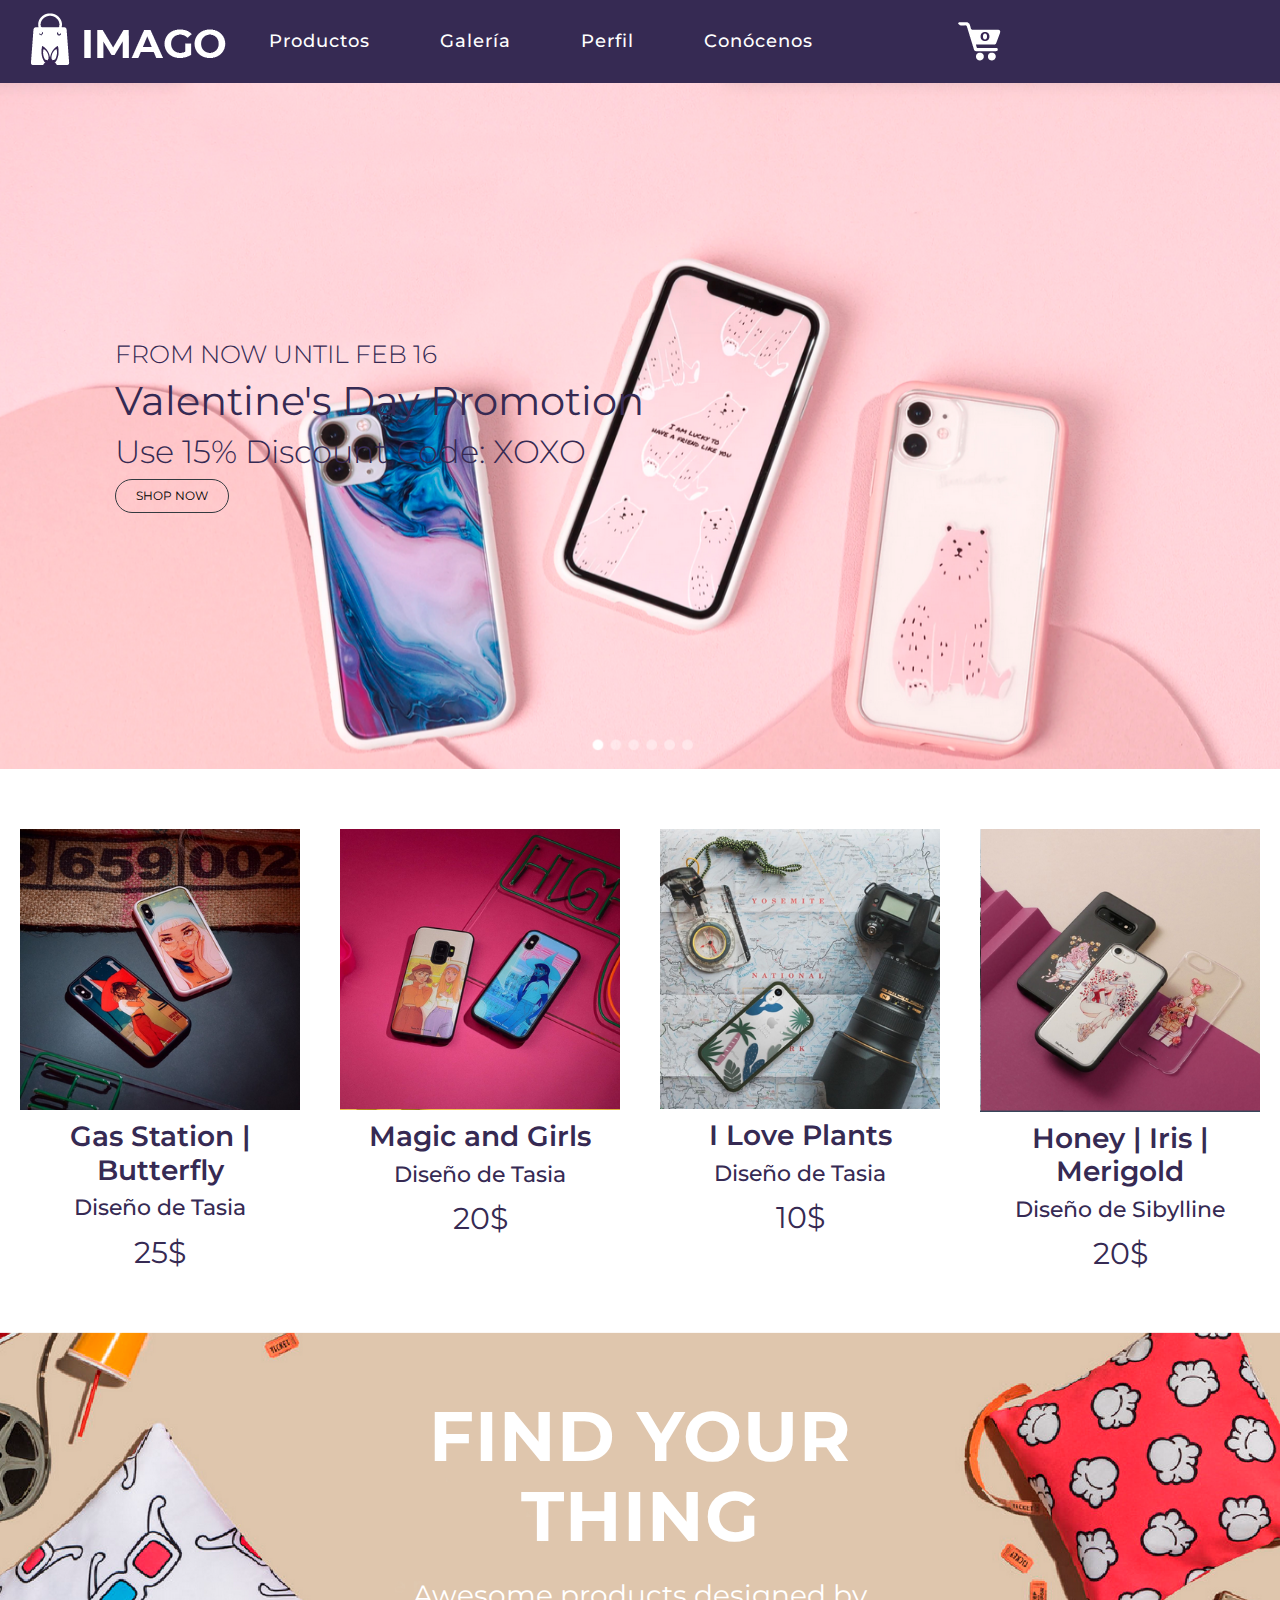
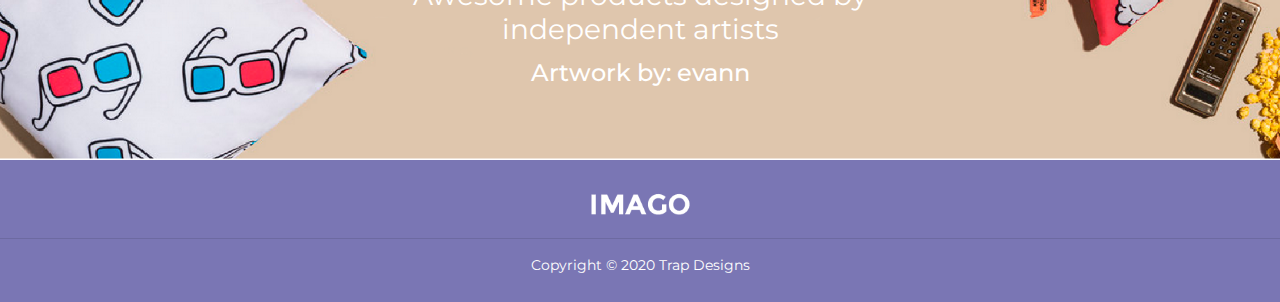
==== index.html @ 2f6c3d9c "Add files via upload" ====
<!doctype html>
<html>
<head>
<meta charset="utf-8">
<meta name="viewport" content="width=device-width, initial-scale=1.0">
<title>Imago</title>
<link href="css/bootstrap.min.css" rel="stylesheet">
<link href="css/bootstrap-custom.css" rel="stylesheet">
<link href="css/style.css" rel="stylesheet">
</head>

<body>
	
	<header>
        <div class="container">
			<nav class="navbar navbar-expand-lg navbar-light bg-light">
				<a class="navbar-brand" href="index.html"><img src="img/logoimago-100.png" class="logo" alt="logo-imago"></a>
				<button class="navbar-toggler" type="button" data-toggle="collapse" data-target="#navbarSupportedContent" aria-controls="navbarSupportedContent" aria-expanded="false" aria-label="Toggle navigation">
				<span class="navbar-toggler-icon"></span>
				</button>
				<div class="collapse navbar-collapse" id="navbarSupportedContent">
					<ul class="navbar-nav ml-auto">
					  <li class="nav-item">
						<a class="nav-link" href="imagoproducts.html">
							Productos
						</a>
					  </li>
					  <li class="nav-item dropdown">
						<a class="nav-link" href="#">
						  Galería
						</a>
					  </li>
						<li class="nav-item">
						<a class="nav-link" href="#">Perfil</a>
					  </li>
					  <li class="nav-item">
						<a class="nav-link" href="#">Conócenos</a>
					  </li>
						<li class="nav-item">
						<a href="#"><img src= "img/carrito_png-8.png" class="img-fluid carrito" alt="logo-carrito"></a>
					  </li>
					</ul>
				</div>
			</nav>
		</div>
    </header>
	
	<section id="hero">
        <div class="container-fluid">
		<div class="container0">
			<h3>From now until feb 16</h3>
			<h1>Valentine's Day Promotion</h1>
			<h2>Use 15% Discount Code: XOXO</h2>
			<a class="btn btn-dark">Shop Now</a>
            </div>
		</div>
	</section>
	
	<section id="columnas">
        <div class="container-fluid">
            <div class="row">
                
                <article class="col-md-3 col-sm-12 col-xs-12">
					<a href="../imago_ofi/imagoproducts.html"><img src="img/gas_station.png" class="img-fluid " alt="img1">
					<h3>Gas Station | Butterfly</h3>
					<h4>Diseño de Tasia</h4>
                    <p>25$</p></a>
                </article>
                
                 <article class="col-md-3 col-sm-12 col-xs-12">
					 <a href="../imago_ofi/imagoproducts.html" ><img src="img/magic_and_girls.png" class="img-fluid" alt="img2">
					 <h3>Magic and Girls</h3>
					 <h4>Diseño de Tasia</h4>
					 <p>20$</p></a>
                </article>
				
                 <article class="col-md-3 col-sm-12 col-xs-12">
					 <a href="../imago_ofi/imagoproducts.html"><img src="img/i_love_plants.png" class="img-fluid" alt="img3">
					 <h3>I Love Plants</h3>
					 <h4>Diseño de Tasia</h4>
					 <p>10$</p></a>
                </article>
				
				 <article class="col-md-3 col-sm-12 col-xs-12">
					 <a href="../imago_ofi/imagoproducts.html"><img src="img/honey.png" class="img-fluid" alt="img4">
					 <h3>Honey | Iris | Merigold</h3>
					 <h4>Diseño de Sibylline</h4>
					 <p>20$</p></a>
                </article>
				
            </div>
        </div>
    </section>
	
	<section id="hero2">
		<div class="container3">
			<h1>FIND YOUR <br> THING</h1>
			<h3>Awesome products designed by <br> independent artists</h3>
			<h4>Artwork by: <span>evann</span></h4>
		</div>
	</section>
	
	<footer>
		<div class="container2">
            <img src="img/logo_tipo.png" alt="logotipo">
			<hr>
			<p>Copyright © 2020 Trap Designs</p>
        </div>
	</footer>
	
</body>
	
</html>
---- css/style.css ----
/*Código de Christian(index)*/
@import url('https://fonts.googleapis.com/css2?family=Montserrat:wght@100;200;300;400;500;700;800;900&display=swap');

body{
    font-family: "Montserrat";
    font-size: 14px;
    color: #000;
}
#hero {
	background-image: url("../img/banner1.png");
	background-repeat: no-repeat;
	background-position: center;
	background-size: cover;
	color: #362a53;
	padding: 20% 200px 20% 100px;
}
#hero.container0{
	text-align: top;
	position:absolute; left:80px; top:170px;
}

.container0 h3 {
	font-weight: 300;
	text-transform: uppercase;
	font-size: 25px;
    color: #362a53;
}

.container0 h1 {
	font-weight: 400;
	
}

.container0 h2 {
	font-weight: 300;
	
}

#hero .btn-dark{
    background-color: transparent;
    color: #000;
    text-transform: uppercase;
    font-size: 12px;
    padding: 7px 20px;
    border-radius: 30px;
}

#hero .btn-dark:hover{
    background-color: #fff;    
}

#columnas article{
    padding: 60px 20px 40px;
    color: #000;
    text-align: center;
}

#columnas h3{
	font-size: 28px;
	padding: 10px 0px 0px 0px;
    color:#362a53;
    font-weight: 600;
}
#columnas a h3:hover{
	color: #3f88c5;
}

#columnas h4{
	font-size: 22px;
    color:#362a53;
}
#columnas a h4:hover{
	color: #3f88c5;
}

#columnas p{
	font-size: 30px;
    color:#362a53;
}
#columnas p:hover{
	color: #3f88c5;
}

#hero2 {
	background-image: url("../img/banner2.png");
	background-repeat: no-repeat;
	background-position: center;
	background-size: cover;
	color: #fff;
	max-height: 800px;
	padding-top: 5%;
	padding-bottom: 5%;
}

.container3 {
	text-align: center;
	position:relative;
}

.container3 h1{
	font-weight: 700;
	font-size: 70px;
	letter-spacing: 1px;
	line-height: 80px;
}

.container3 h3{
	font-weight: 400;
	padding-top: 15px;
	padding-bottom: 5px;	
}
a:hover{
    text-decoration: none;
    color: #3f88c5;
}

/*Código de Christian(index)*/



/*Código de Andrea(productos)*/

header{
	padding: 0px 350px 0px 0px;
	background-color: #362a53;
}
.carrito{
    margin-left: 100px;
    margin-top: 4px;
}
.titulos{
    color: #372554;
    font-weight: 600;
    text-align: center;
    padding: 55px;
}
.listaproductos{
    font-size: 17px;
    color: #372554;
    font-weight: 600;
}
.listitem a{
    color: #372554;
    padding: 4px 3px;
    text-decoration: none;
}
.listitem:hover{
    color: #fff;
    background-color: #44bba4;
    text-decoration: none;
}
.listitem:hover a{
    color: #fff;
}
.descripprod{
    color: #372554;
    font-weight: 500;
    text-align: center;
}
.descripprod h4{
    font-weight: 600;
    font-size: 18px;
}
.descripprod img{
    padding-bottom: 20px;
    max-width: 210px;
}
.descripprod p{
    padding-bottom: 60px;
}
.descripprod a:hover{
    color: #3f88c5;
    text-decoration: none;
}
.container2 img {
    width: 8%;
    height: auto;}

footer {
	text-align: center;
	padding: 30px 0px 10px;
	background-color: #7a76b4;
    color: #fff;
}

/*Código de Andrea(productos)*/
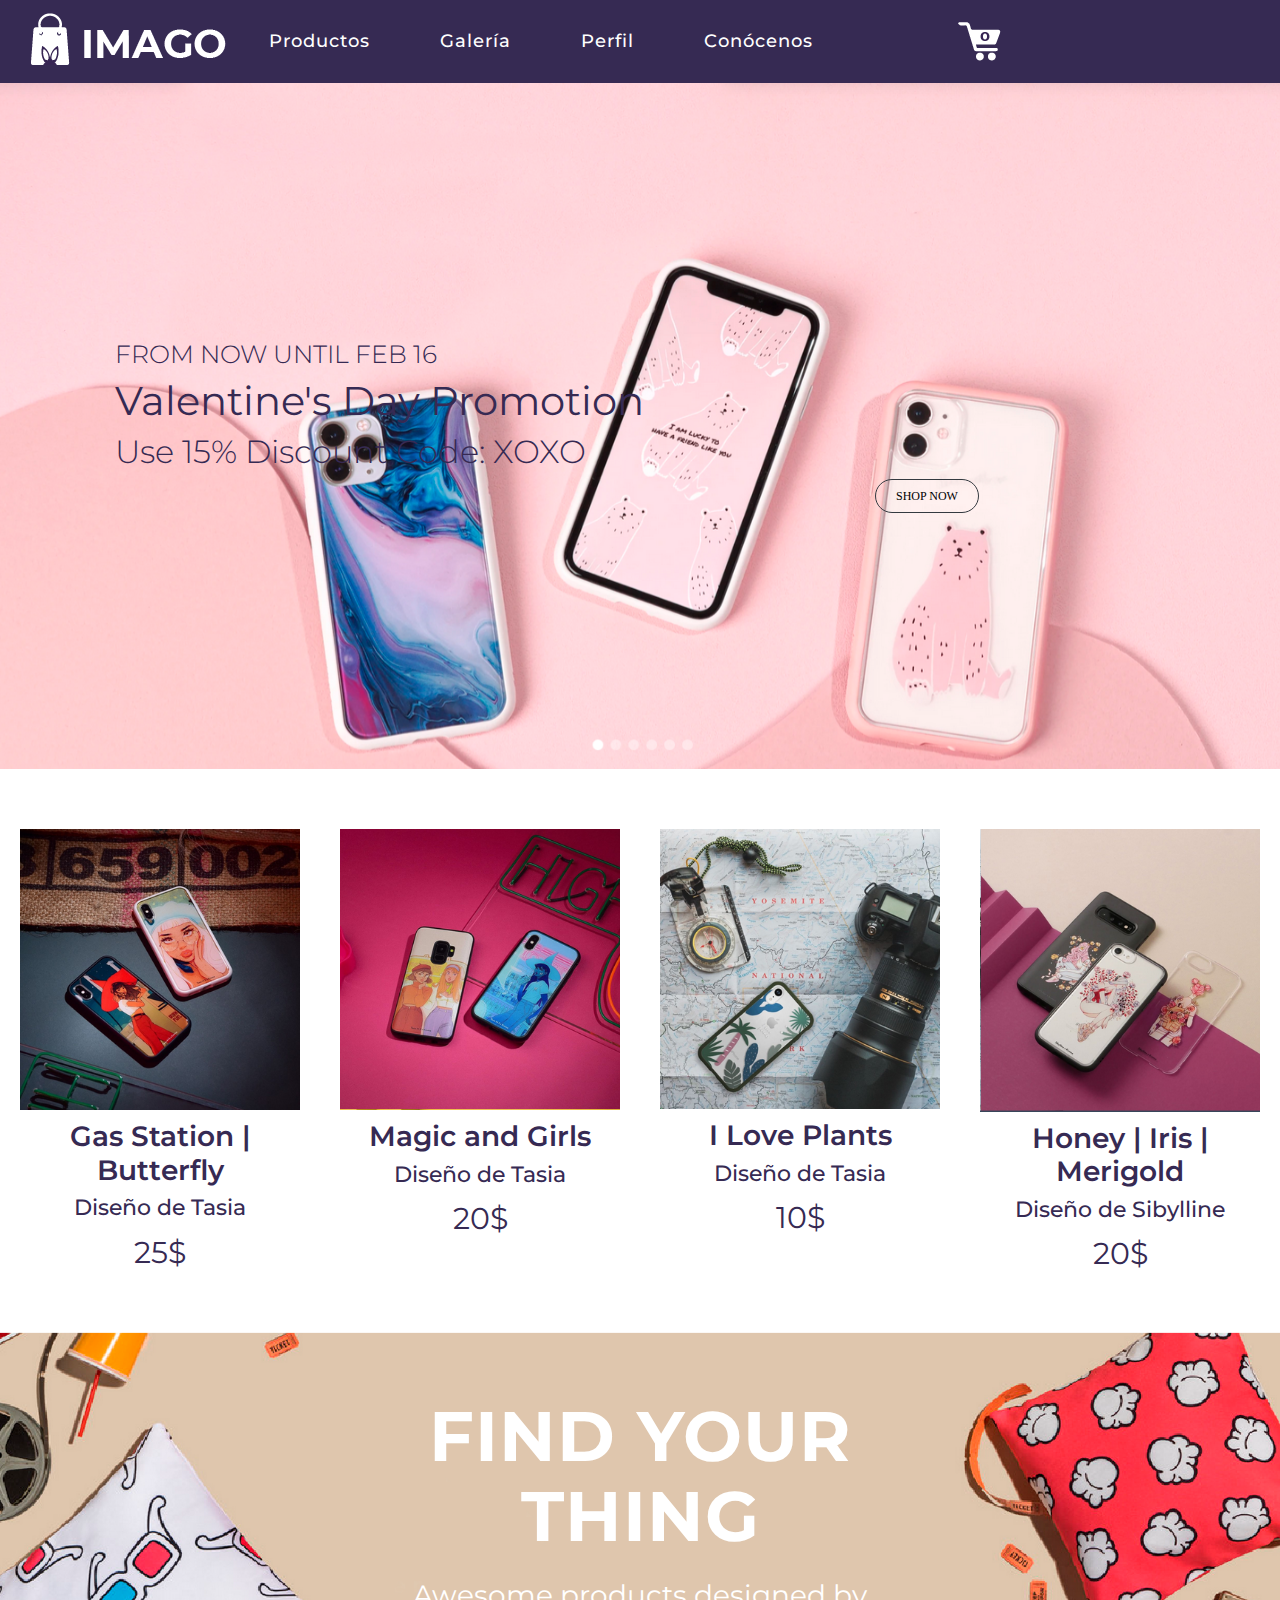
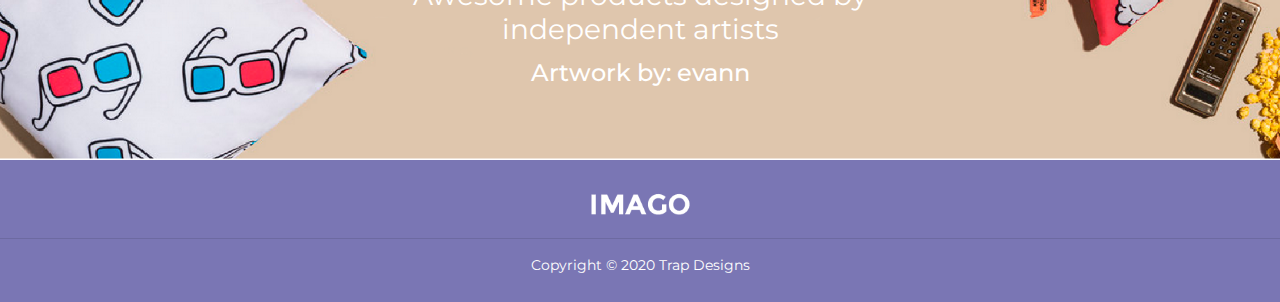
==== commit c31ee05d: "Paginas Galeria y Conocenos agregadas." ====
--- a/index.html
+++ b/index.html
@@ -25,13 +25,13 @@
 							Productos
 						</a>
 					  </li>
-					  <li class="nav-item dropdown">
-						<a class="nav-link" href="#">
+					  <li class="nav-item">
+						<a class="nav-link" href="imagogaleria.html">
 						  Galería
 						</a>
 					  </li>
 						<li class="nav-item">
-						<a class="nav-link" href="#">Perfil</a>
+						<a class="nav-link" href="imagoconocenos.html">Perfil</a>
 					  </li>
 					  <li class="nav-item">
 						<a class="nav-link" href="#">Conócenos</a>
--- a/css/style.css
+++ b/css/style.css
@@ -184,3 +184,123 @@
 }
 
 /*Código de Andrea(productos)*/
+
+/*Código de Linda (galeria)*/
+
+#title2 h1{
+	padding-bottom: 0px;
+}
+
+.subtitulos{
+    color: #44BBA4;
+	font-size: 20px;
+	font-weight: 200;
+    text-align: center;
+	padding: 55px;
+	padding-top: 0px;
+}
+
+.descripgal{
+    color: #44BBA4;
+    font-weight: 500;
+    text-align: center;
+	}
+
+.descripgal h4{
+    font-weight: 600;
+    font-size: 18px;
+}
+
+.descripgal img{
+    max-width: 210px;
+	padding-bottom: 10px;
+}
+
+.descripgal a:hover{
+    color: #3f88c5;
+    text-decoration: none;
+}
+
+.bunny{
+	padding-bottom: 100px;
+}
+/*Código de Linda (galeria)*/
+	
+/*Codigo de Ana(contactanos)*/
+ .overlay{
+	background-color: rgba(255,255,255,0.69);
+	top: 0;
+	 left: 0;
+	z-index: 999;
+	width: 100%;
+	height: 100%;
+	position: absolute;
+	
+}
+#top{
+	background-image: url("../img/a5copia.jpg");
+	position: relative;
+	overflow: hidden;
+	background-size: cover;
+	width: 100%;
+	height: 100px;
+	background-repeat: no-repeat;
+	background-position: center center;
+}
+#top h3{
+	font-family: 'Montserrat';
+	font-size: 40px;
+	color: #fff;
+	text-align: center;
+	margin-top: 40px;
+}
+#top .square{
+	padding-left: 41%;
+	padding-top: 4%;
+}
+#userinfo{
+	padding-top: 20px;
+	font-family: 'Lato';
+}
+.btn{
+	background-color: #00BBA3;
+	color: #fff;
+	font-family: 'Lato light';
+	font-size: 17px;
+	padding: 3px 30px;
+	border-radius: 12px;
+	margin-left: 80%;
+}
+.form-group{
+	font-family: 'Montserrat';
+	font-size: 16px;
+	color: #00BBA3;
+	margin-left: 130px;
+}
+#nombre, #contra, #correo, #date, #apellido{
+	background-color: #F7F7F7;
+	border-color: #F7F7F7;
+	color: #D9BCE4;
+}
+#nombre, #apellido{
+	width: 400px;
+}
+#correo{
+	width: 600px;
+}
+#date{
+	width: 200px;
+	text-align: center;
+}
+#contra{
+	width: 480px;
+}
+.label{
+	margin-bottom: -5px;
+	margin-top: 8px;
+}	
+	
+	
+	
+	
+	
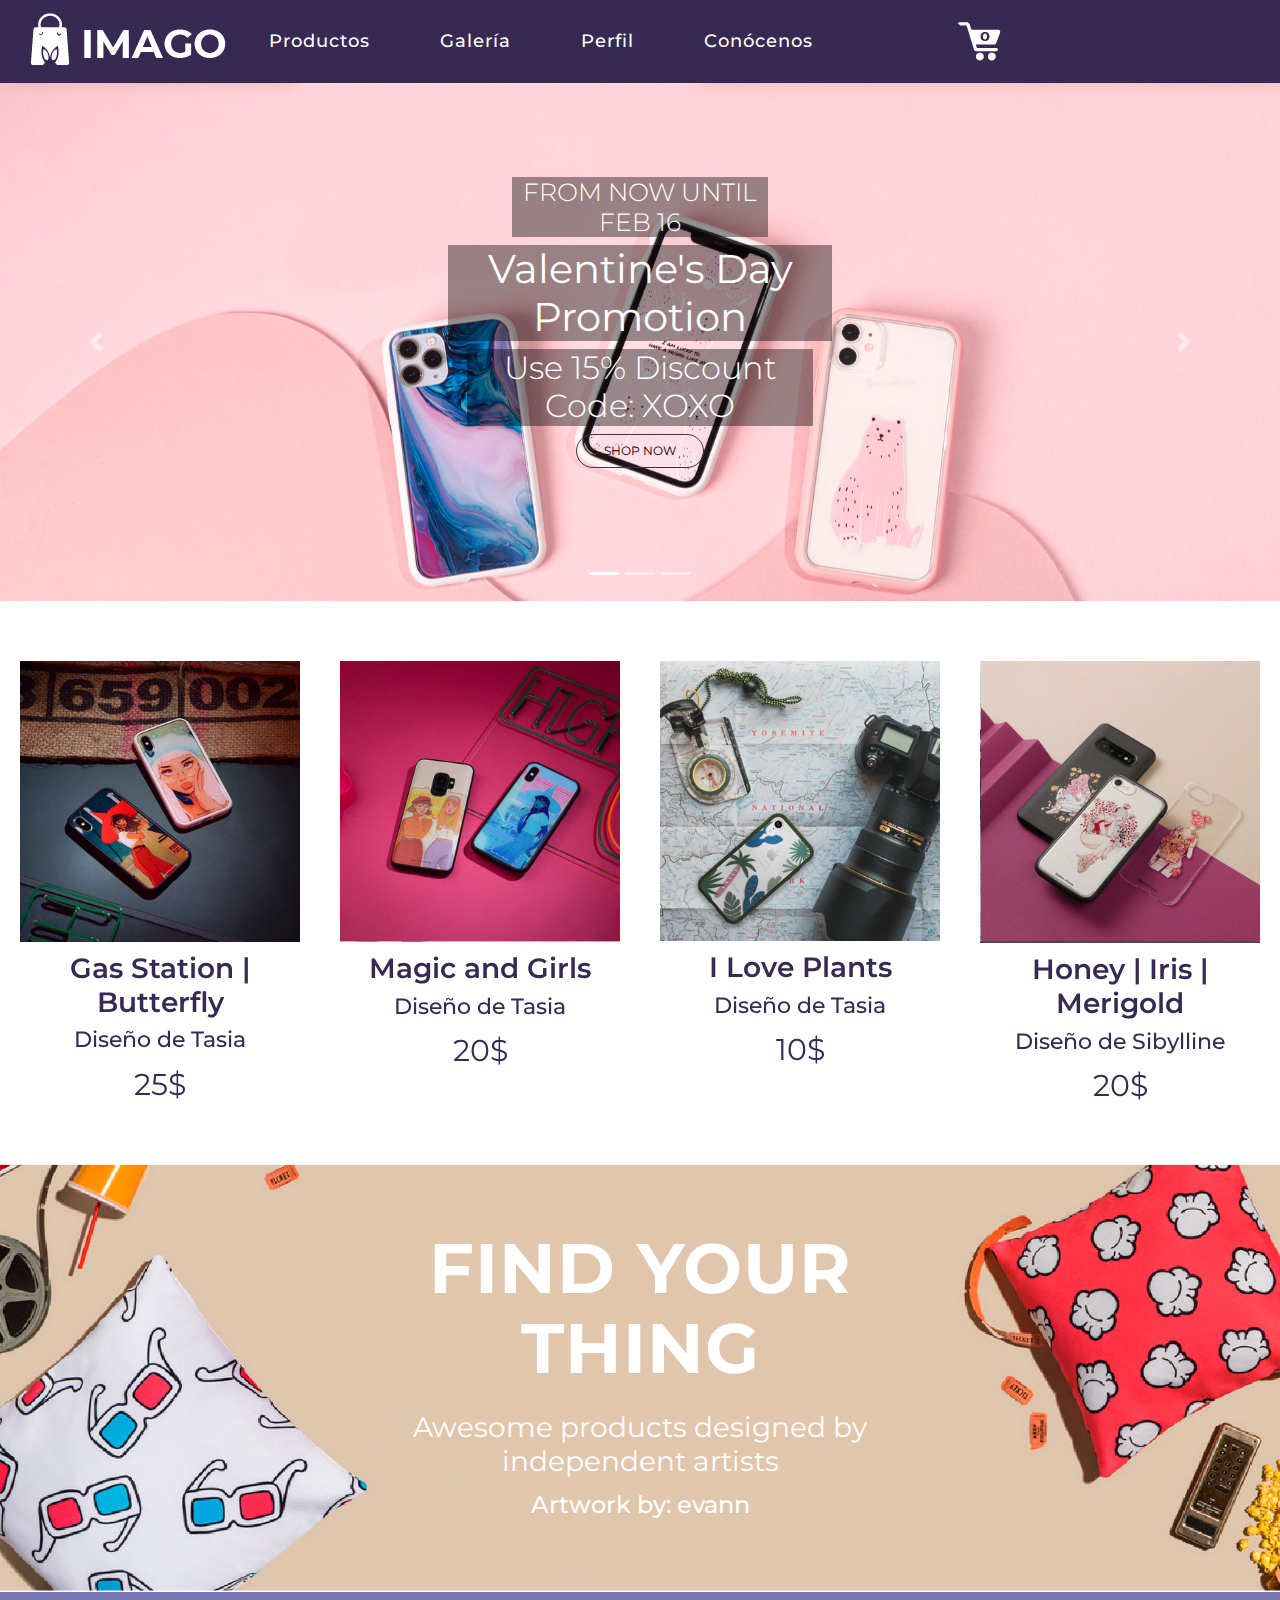
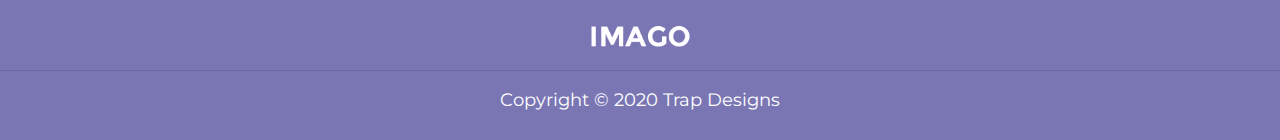
==== commit 7cd86ea2: "Add files via upload" ====
--- a/index.html
+++ b/index.html
@@ -7,6 +7,10 @@
 <link href="css/bootstrap.min.css" rel="stylesheet">
 <link href="css/bootstrap-custom.css" rel="stylesheet">
 <link href="css/style.css" rel="stylesheet">
+	
+<meta name="description" content="Página principal de la tienda virtual 'Imago', donde se venden una variedad de artículos relacionados al campo de arte.">
+<meta name="keywords" content="imago, arte, tienda de arte, comprar arte, dibujos, posters">
+	
 </head>
 
 <body>
@@ -34,7 +38,7 @@
 						<a class="nav-link" href="imagoconocenos.html">Perfil</a>
 					  </li>
 					  <li class="nav-item">
-						<a class="nav-link" href="#">Conócenos</a>
+						<a class="nav-link" href="imagosobrenosotros.html">Conócenos</a>
 					  </li>
 						<li class="nav-item">
 						<a href="#"><img src= "img/carrito_png-8.png" class="img-fluid carrito" alt="logo-carrito"></a>
@@ -46,13 +50,49 @@
     </header>
 	
 	<section id="hero">
-        <div class="container-fluid">
-		<div class="container0">
-			<h3>From now until feb 16</h3>
-			<h1>Valentine's Day Promotion</h1>
-			<h2>Use 15% Discount Code: XOXO</h2>
-			<a class="btn btn-dark">Shop Now</a>
-            </div>
+        <div id="carousel" class="carousel slide" data-ride="carousel">
+		  <ol class="carousel-indicators">
+			<li data-target="#carousel" data-slide-to="0" class="active"></li>
+			<li data-target="#carousel" data-slide-to="1"></li>
+			<li data-target="#carousel" data-slide-to="2"></li>
+		  </ol>
+		  <div class="carousel-inner">
+			<div class="carousel-item active">
+			  	<img class="d-block w-100" src="img/carousel1.png" alt="First slide">
+			  	<div class="carousel-caption">
+					<h3><span>From now until feb 16</span></h3>
+					<h1><span>Valentine's Day Promotion</span></h1>
+					<h2><span>Use 15% Discount Code: XOXO</span></h2>
+					<a class="btn btn-dark" href="imagoproducts.html">Shop Now</a>
+				</div>
+			</div>
+			<div class="carousel-item">
+			  <img class="d-block w-100" src="img/carousel2.png" alt="Second slide">
+			  	<div class="carousel-caption">
+					<h3><span>From now until feb 16</span></h3>
+					<h1><span>Valentine's Day Promotion</span></h1>
+					<h2><span>Use 15% Discount Code: XOXO</span></h2>
+				  	<a class="btn btn-dark" href="imagoproducts.html">Shop Now</a>
+				</div>
+			</div>
+			<div class="carousel-item">
+			  <img class="d-block w-100" src="img/carousel3.png" alt="Third slide">
+			  	<div class="carousel-caption">
+					<h3><span>From now until feb 16</span></h3>
+					<h1><span>Valentine's Day Promotion</span></h1>
+					<h2><span>Use 15% Discount Code: XOXO</span></h2>
+				  	<a class="btn btn-dark" href="imagoproducts.html">Shop Now</a>
+				</div>
+			</div>
+		  </div>
+		  <a class="carousel-control-prev" href="#carousel" role="button" data-slide="prev">
+			<span class="carousel-control-prev-icon" aria-hidden="true"></span>
+			<span class="sr-only">Previous</span>
+		  </a>
+		  <a class="carousel-control-next" href="#carousel" role="button" data-slide="next">
+			<span class="carousel-control-next-icon" aria-hidden="true"></span>
+			<span class="sr-only">Next</span>
+		  </a>
 		</div>
 	</section>
 	
@@ -107,6 +147,10 @@
 			<p>Copyright © 2020 Trap Designs</p>
         </div>
 	</footer>
+    
+    <script src="js/jquery.min.js"></script>
+	<script src="js/bootstrap.min.js"></script>
+	
 	
 </body>
 	
--- a/css/style.css
+++ b/css/style.css
@@ -6,43 +6,53 @@
     font-size: 14px;
     color: #000;
 }
-#hero {
-	background-image: url("../img/banner1.png");
-	background-repeat: no-repeat;
-	background-position: center;
-	background-size: cover;
-	color: #362a53;
-	padding: 20% 200px 20% 100px;
-}
-#hero.container0{
-	text-align: top;
-	position:absolute; left:80px; top:170px;
-}
-
-.container0 h3 {
+
+.carousel-caption {
+	width: 100%;
+	height: 100%;
+	padding: 0 25%;
+	left: 0;
+	right: 0;
+	padding-bottom: 0;
+	display: grid;
+	align-content: center;
+	color: #fff;
+}
+
+.carousel-caption h3 {
 	font-weight: 300;
 	text-transform: uppercase;
 	font-size: 25px;
-    color: #362a53;
-}
-
-.container0 h1 {
+	background-color: rgba(0,0,0,0.40);
+	margin-left: 30%;
+	margin-right: 30%;
+}
+
+.carousel-caption h1 {
 	font-weight: 400;
-	
-}
-
-.container0 h2 {
+	background-color: rgba(0,0,0,0.40);
+	margin-left: 20%;
+	margin-right: 20%;
+	
+}
+
+.carousel-caption h2 {
 	font-weight: 300;
+	background-color: rgba(0,0,0,0.40);
+	margin-left: 23%;
+	margin-right: 23%;
 	
 }
 
 #hero .btn-dark{
-    background-color: transparent;
+    background-color: transparent ;
     color: #000;
     text-transform: uppercase;
     font-size: 12px;
-    padding: 7px 20px;
+	padding: 7px 20px;
     border-radius: 30px;
+	margin-left: 40%;
+	margin-right: 40%;
 }
 
 #hero .btn-dark:hover{
@@ -262,7 +272,7 @@
 	padding-top: 20px;
 	font-family: 'Lato';
 }
-.btn{
+.btn-enviar{
 	background-color: #00BBA3;
 	color: #fff;
 	font-family: 'Lato light';
@@ -270,6 +280,10 @@
 	padding: 3px 30px;
 	border-radius: 12px;
 	margin-left: 80%;
+    border: none;
+}
+.btn-enviar:hover{
+    color: #372554;
 }
 .form-group{
 	font-family: 'Montserrat';
@@ -300,7 +314,255 @@
 	margin-top: 8px;
 }	
 	
-	
-	
-	
-	
+/*Codigo Andrea 2*/
+#info{
+    margin-top: 100px;
+}
+.funda{
+    padding: 0px 180px;
+}
+.funda-blanca{
+    display: grid;
+    padding: 280;
+    width: 100%;
+    height: 100%;
+}
+
+.color-funda{
+    text-align: center;
+    font-size: 18px;
+    color: #372554;
+    font-weight: bold;
+    padding-top: 13px;
+}
+a .color-producto{
+    padding-top: 15px;
+    padding-left: 150px;
+}
+.titulo-prod{
+    color: #372554;
+    font-weight: bold;
+    font-size: 40px;
+}
+.designer{
+    font-size: 18px;
+    font-weight: 400;
+    padding-bottom: 25px;
+}
+.designer span{
+    color: #372554;
+    font-weight: 500;
+}
+.designer span:hover{
+    color: #3f88c5;
+    font-weight: 500;
+}
+p{
+    font-size: 18px;
+}
+.rating{
+    padding: 30px 0px;
+}
+.descripdesign span{
+    color: #372554;
+    font-weight: 500;
+}
+.descripdesign span:hover{
+    color: #3f88c5;
+    font-weight: 500;
+}
+.btn-cant{
+    padding-top: 20px;
+}
+.agregar-carro a{
+    margin-top: 40px;
+    background-color: #00BBA3;
+	color: #fff;
+    padding: 7px 80px;
+    border-radius: 30px;
+    border: none;
+}
+.agregar-carro a:hover{
+    margin-top: 40px;
+    background-color: #00BBA3;
+	color: #372554;
+    padding: 7px 80px;
+    border-radius: 30px;
+    border: none;
+}
+.redes{
+    margin-top: 80px;
+}
+.redes i{
+    font-size: 25px;
+	background-color: #372554;
+	color: #fff;
+	width: 45px;
+	height: 45px;
+	line-height: 45px;
+	text-align: center;
+	border-radius: 100%;
+	transition: all 0.3s ease-in-out;
+}
+.redes i:hover{
+	background-color: #3f88c5;
+	transition: all 0.3s ease-in-out;
+}
+
+#recomendados{
+    padding-top: 90px;
+    margin-bottom: 150px;
+    margin-left: 50px;
+}
+#recomendados h2{
+    font-size: 35px;
+    font-weight: 300;
+}
+.recomendados-prod img{
+    width: 348px;
+    height: 345px;
+}
+.recomendados-prod h3{
+    color: #372554;
+    font-size: 18px;
+    font-weight: bold;
+    padding: 15px 0px 10px;
+    margin: 0px;
+}
+.recomendados-prod p{
+    color: #372554;
+    font-size: 18px;
+}
+.recomendados-prod h3:hover{
+    color: #3f88c5;
+}
+.recomendados-prod p:hover{
+    color: #3f88c5;
+}
+
+/*Codigo Andrea 2*/
+
+/*Codigo Arianna*/
+#fondoimagen{
+	background-image: url("../img/001 (1).jpg");
+	position: relative;
+	background-size: cover;
+	width: 100%;
+	height: 420px;
+	background-repeat: no-repeat;
+	
+}
+
+#fondoimagen h1{
+	font-family: 'Montserrat';
+	font-size: 60px;
+	color: #000000;
+	text-align: center;
+	margin-top: 40px;
+	
+	padding-top: 150px;
+}
+
+#somostexto{
+	padding-top: 100px;
+	padding-bottom: 100px;
+}
+
+#mision .misionparrafo{
+	padding-top: 250px;
+}
+
+#vision .visionparrafo{
+	padding-top: 390px;
+}
+
+#valores{
+	background-image: url("../img/004.jpg");
+	position: relative;
+	background-size: cover;
+	width: 100%;
+	height: 420px;
+	background-repeat: no-repeat;
+}
+
+#valores h2{
+font-family: 'Montserrat';
+font-size: 45px;	
+color: #FFFCFC;
+margin-top: 30px;
+padding-top: 340px;
+padding-left: 460px;
+}
+
+#valoresimago{
+ font-family: 'Montserrat';
+font-size: 15px;
+}
+
+.valores1{
+	padding-left: 10px;
+	padding-right: 0px;
+	padding-top: 30px;
+	padding-bottom: 30px;
+	text-align: center;
+}
+
+.valores2{
+	padding-left: 0px;
+	padding-top: 30px;
+	padding-bottom: 30px;
+	text-align: center;
+}
+
+#vision .visionimagen{
+background-image: url("../img/003.jpg");
+	position: relative;
+	background-size: cover;
+	width: 400px;
+	height: 600px;
+	
+	background-repeat: no-repeat;	
+}
+
+#vision h2{
+font-family: 'Montserrat';
+font-size: 45px;	
+color: #FFFCFC;
+margin-top: 30px;
+padding-top: 330px;
+padding-left: 170px;	
+}
+
+#mision .misionfoto{
+	background-image: url("../img/002.jpg");
+	position: relative;
+	background-size: cover;
+	width: 100%;
+	height: 500px;
+	padding-bottom: 30px;
+	background-repeat: no-repeat;
+}
+	
+#mision h2{
+font-family: 'Montserrat';
+font-size: 45px;	
+color: #FFFCFC;
+margin-top: 30px;
+padding-top: 230px;
+padding-left: 200px;
+}
+
+#lineagrosor{
+	padding-top: 30px;
+	padding-bottom: 30px;
+}
+
+#lineagrosor2{
+	padding-top: 30px;
+	padding-bottom: 30px;
+}
+
+.valoresespacio{
+	padding-top: 15px;
+}
+
